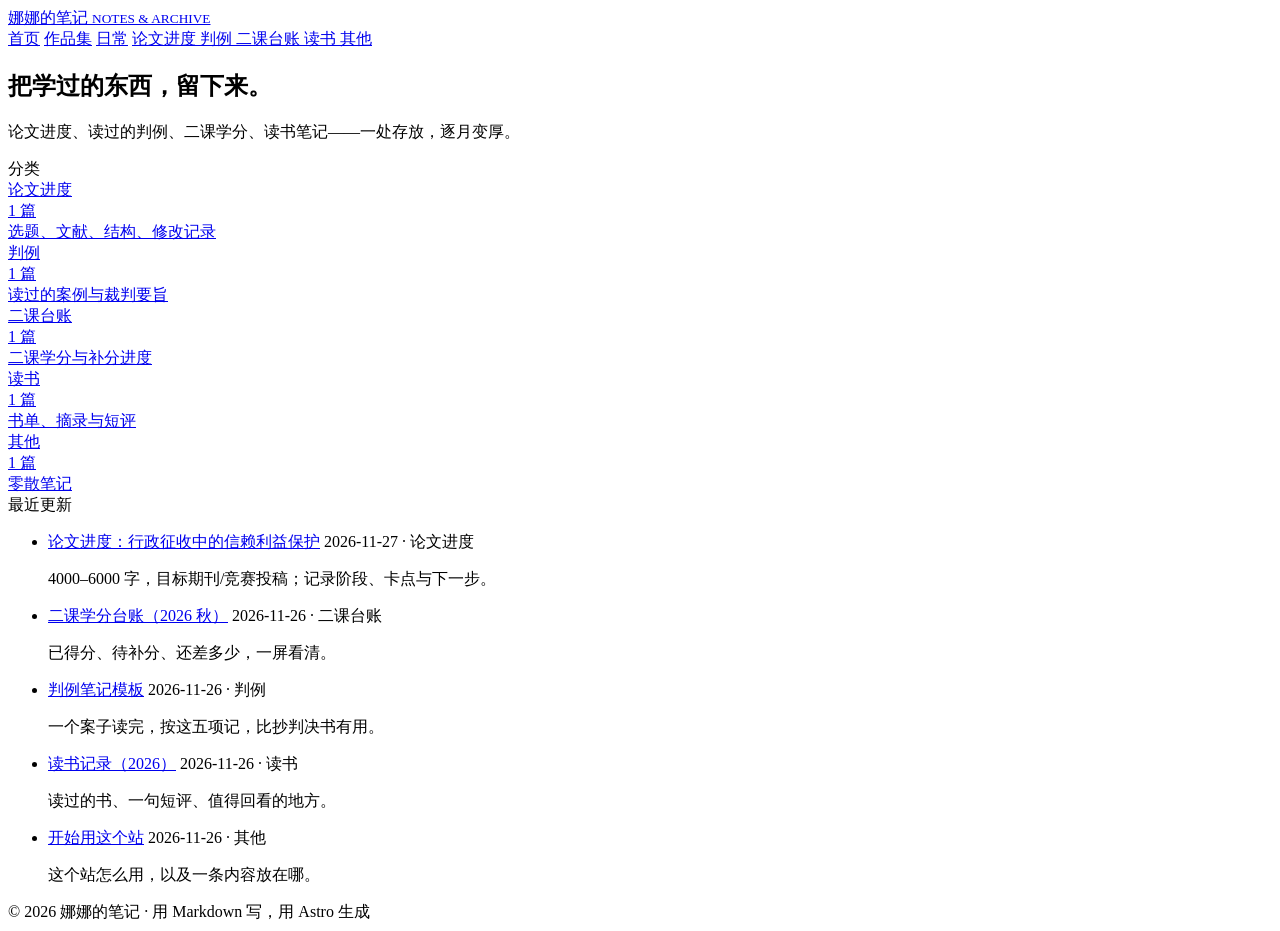
==== index.html @ 73c6eef4 "deploy: notes site" ====
<!DOCTYPE html><html lang="zh-CN"> <head><meta charset="utf-8"><meta name="viewport" content="width=device-width, initial-scale=1"><title>首页 · 娜娜的笔记</title><meta name="description" content="论文进度、判例笔记、二课台账与读书记录。"><link rel="icon" href="data:image/svg+xml,<svg xmlns='http://www.w3.org/2000/svg' viewBox='0 0 100 100'><text y='.9em' font-size='90'>📚</text></svg>"><link rel="stylesheet" href="/notes/_astro/_category_.BlzM2Nhw.css"></head> <body> <header class="site-header"> <div class="wrap"> <a class="brand" href="/notes/"> 娜娜的笔记 <small>NOTES &amp; ARCHIVE</small> </a> <nav class="site-nav"> <a href="/notes/">首页</a> <a href="/notes/portfolio/">作品集</a> <a href="/notes/plan/">日常</a> <a href="/notes/c/paper/"> 论文进度 </a><a href="/notes/c/case/"> 判例 </a><a href="/notes/c/ledger/"> 二课台账 </a><a href="/notes/c/reading/"> 读书 </a><a href="/notes/c/misc/"> 其他 </a> </nav> </div> </header> <main> <div class="wrap">  <section class="hero"> <h1>把学过的东西，留下来。</h1> <p>论文进度、读过的判例、二课学分、读书笔记——一处存放，逐月变厚。</p> </section> <div class="section-title">分类</div> <div class="cat-grid"> <a href="/notes/c/paper/"> <div class="name">论文进度</div> <div class="count">1 篇</div> <div class="desc">选题、文献、结构、修改记录</div> </a><a href="/notes/c/case/"> <div class="name">判例</div> <div class="count">1 篇</div> <div class="desc">读过的案例与裁判要旨</div> </a><a href="/notes/c/ledger/"> <div class="name">二课台账</div> <div class="count">1 篇</div> <div class="desc">二课学分与补分进度</div> </a><a href="/notes/c/reading/"> <div class="name">读书</div> <div class="count">1 篇</div> <div class="desc">书单、摘录与短评</div> </a><a href="/notes/c/misc/"> <div class="name">其他</div> <div class="count">1 篇</div> <div class="desc">零散笔记</div> </a> </div> <div class="section-title">最近更新</div> <ul class="note-list"> <li> <div class="row"> <a class="title" href="/notes/notes/paper-progress/">论文进度：行政征收中的信赖利益保护</a> <span class="date">2026-11-27 · 论文进度</span> </div> <p class="summary">4000–6000 字，目标期刊/竞赛投稿；记录阶段、卡点与下一步。</p> </li><li> <div class="row"> <a class="title" href="/notes/notes/ledger-2026/">二课学分台账（2026 秋）</a> <span class="date">2026-11-26 · 二课台账</span> </div> <p class="summary">已得分、待补分、还差多少，一屏看清。</p> </li><li> <div class="row"> <a class="title" href="/notes/notes/case-template/">判例笔记模板</a> <span class="date">2026-11-26 · 判例</span> </div> <p class="summary">一个案子读完，按这五项记，比抄判决书有用。</p> </li><li> <div class="row"> <a class="title" href="/notes/notes/reading-2026/">读书记录（2026）</a> <span class="date">2026-11-26 · 读书</span> </div> <p class="summary">读过的书、一句短评、值得回看的地方。</p> </li><li> <div class="row"> <a class="title" href="/notes/notes/2026-11-26-start/">开始用这个站</a> <span class="date">2026-11-26 · 其他</span> </div> <p class="summary">这个站怎么用，以及一条内容放在哪。</p> </li> </ul> </div> </main> <footer class="site-footer"> <div class="wrap"> <span>© 2026 娜娜的笔记</span> <span> · 用 Markdown 写，用 Astro 生成</span> </div> </footer> </body></html>
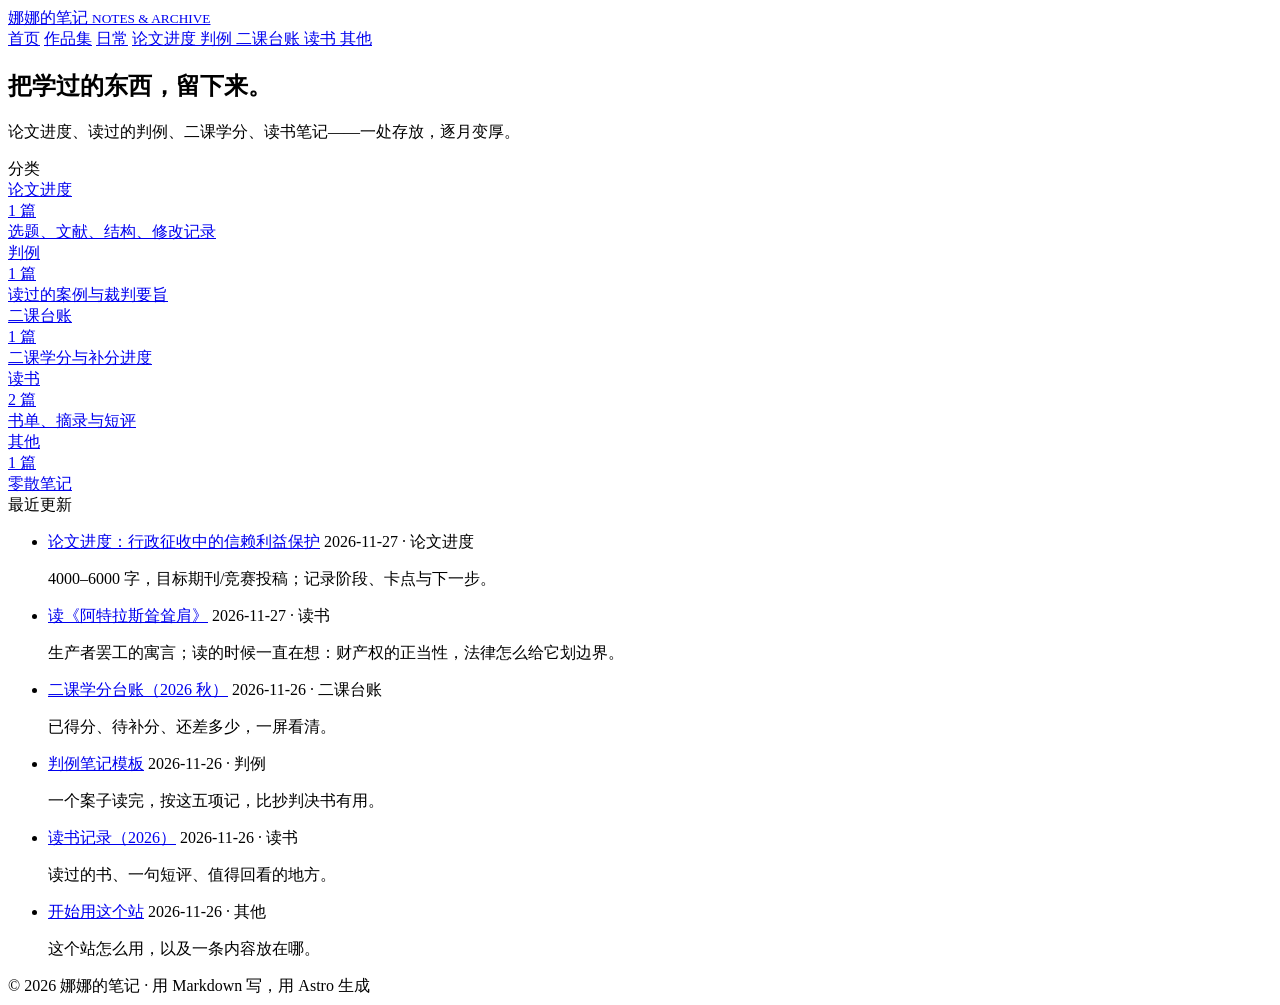
==== commit 927d5d9f: "update: 2026-11-27 16:01" ====
--- a/index.html
+++ b/index.html
@@ -1 +1 @@
-<!DOCTYPE html><html lang="zh-CN"> <head><meta charset="utf-8"><meta name="viewport" content="width=device-width, initial-scale=1"><title>首页 · 娜娜的笔记</title><meta name="description" content="论文进度、判例笔记、二课台账与读书记录。"><link rel="icon" href="data:image/svg+xml,<svg xmlns='http://www.w3.org/2000/svg' viewBox='0 0 100 100'><text y='.9em' font-size='90'>📚</text></svg>"><link rel="stylesheet" href="/notes/_astro/_category_.BlzM2Nhw.css"></head> <body> <header class="site-header"> <div class="wrap"> <a class="brand" href="/notes/"> 娜娜的笔记 <small>NOTES &amp; ARCHIVE</small> </a> <nav class="site-nav"> <a href="/notes/">首页</a> <a href="/notes/portfolio/">作品集</a> <a href="/notes/plan/">日常</a> <a href="/notes/c/paper/"> 论文进度 </a><a href="/notes/c/case/"> 判例 </a><a href="/notes/c/ledger/"> 二课台账 </a><a href="/notes/c/reading/"> 读书 </a><a href="/notes/c/misc/"> 其他 </a> </nav> </div> </header> <main> <div class="wrap">  <section class="hero"> <h1>把学过的东西，留下来。</h1> <p>论文进度、读过的判例、二课学分、读书笔记——一处存放，逐月变厚。</p> </section> <div class="section-title">分类</div> <div class="cat-grid"> <a href="/notes/c/paper/"> <div class="name">论文进度</div> <div class="count">1 篇</div> <div class="desc">选题、文献、结构、修改记录</div> </a><a href="/notes/c/case/"> <div class="name">判例</div> <div class="count">1 篇</div> <div class="desc">读过的案例与裁判要旨</div> </a><a href="/notes/c/ledger/"> <div class="name">二课台账</div> <div class="count">1 篇</div> <div class="desc">二课学分与补分进度</div> </a><a href="/notes/c/reading/"> <div class="name">读书</div> <div class="count">1 篇</div> <div class="desc">书单、摘录与短评</div> </a><a href="/notes/c/misc/"> <div class="name">其他</div> <div class="count">1 篇</div> <div class="desc">零散笔记</div> </a> </div> <div class="section-title">最近更新</div> <ul class="note-list"> <li> <div class="row"> <a class="title" href="/notes/notes/paper-progress/">论文进度：行政征收中的信赖利益保护</a> <span class="date">2026-11-27 · 论文进度</span> </div> <p class="summary">4000–6000 字，目标期刊/竞赛投稿；记录阶段、卡点与下一步。</p> </li><li> <div class="row"> <a class="title" href="/notes/notes/ledger-2026/">二课学分台账（2026 秋）</a> <span class="date">2026-11-26 · 二课台账</span> </div> <p class="summary">已得分、待补分、还差多少，一屏看清。</p> </li><li> <div class="row"> <a class="title" href="/notes/notes/case-template/">判例笔记模板</a> <span class="date">2026-11-26 · 判例</span> </div> <p class="summary">一个案子读完，按这五项记，比抄判决书有用。</p> </li><li> <div class="row"> <a class="title" href="/notes/notes/reading-2026/">读书记录（2026）</a> <span class="date">2026-11-26 · 读书</span> </div> <p class="summary">读过的书、一句短评、值得回看的地方。</p> </li><li> <div class="row"> <a class="title" href="/notes/notes/2026-11-26-start/">开始用这个站</a> <span class="date">2026-11-26 · 其他</span> </div> <p class="summary">这个站怎么用，以及一条内容放在哪。</p> </li> </ul> </div> </main> <footer class="site-footer"> <div class="wrap"> <span>© 2026 娜娜的笔记</span> <span> · 用 Markdown 写，用 Astro 生成</span> </div> </footer> </body></html>+<!DOCTYPE html><html lang="zh-CN"> <head><meta charset="utf-8"><meta name="viewport" content="width=device-width, initial-scale=1"><title>首页 · 娜娜的笔记</title><meta name="description" content="论文进度、判例笔记、二课台账与读书记录。"><link rel="icon" href="data:image/svg+xml,<svg xmlns='http://www.w3.org/2000/svg' viewBox='0 0 100 100'><text y='.9em' font-size='90'>📚</text></svg>"><link rel="stylesheet" href="/notes/_astro/_category_.BlzM2Nhw.css"></head> <body> <header class="site-header"> <div class="wrap"> <a class="brand" href="/notes/"> 娜娜的笔记 <small>NOTES &amp; ARCHIVE</small> </a> <nav class="site-nav"> <a href="/notes/">首页</a> <a href="/notes/portfolio/">作品集</a> <a href="/notes/plan/">日常</a> <a href="/notes/c/paper/"> 论文进度 </a><a href="/notes/c/case/"> 判例 </a><a href="/notes/c/ledger/"> 二课台账 </a><a href="/notes/c/reading/"> 读书 </a><a href="/notes/c/misc/"> 其他 </a> </nav> </div> </header> <main> <div class="wrap">  <section class="hero"> <h1>把学过的东西，留下来。</h1> <p>论文进度、读过的判例、二课学分、读书笔记——一处存放，逐月变厚。</p> </section> <div class="section-title">分类</div> <div class="cat-grid"> <a href="/notes/c/paper/"> <div class="name">论文进度</div> <div class="count">1 篇</div> <div class="desc">选题、文献、结构、修改记录</div> </a><a href="/notes/c/case/"> <div class="name">判例</div> <div class="count">1 篇</div> <div class="desc">读过的案例与裁判要旨</div> </a><a href="/notes/c/ledger/"> <div class="name">二课台账</div> <div class="count">1 篇</div> <div class="desc">二课学分与补分进度</div> </a><a href="/notes/c/reading/"> <div class="name">读书</div> <div class="count">2 篇</div> <div class="desc">书单、摘录与短评</div> </a><a href="/notes/c/misc/"> <div class="name">其他</div> <div class="count">1 篇</div> <div class="desc">零散笔记</div> </a> </div> <div class="section-title">最近更新</div> <ul class="note-list"> <li> <div class="row"> <a class="title" href="/notes/notes/paper-progress/">论文进度：行政征收中的信赖利益保护</a> <span class="date">2026-11-27 · 论文进度</span> </div> <p class="summary">4000–6000 字，目标期刊/竞赛投稿；记录阶段、卡点与下一步。</p> </li><li> <div class="row"> <a class="title" href="/notes/notes/reading-atlas-shrugged/">读《阿特拉斯耸耸肩》</a> <span class="date">2026-11-27 · 读书</span> </div> <p class="summary">生产者罢工的寓言；读的时候一直在想：财产权的正当性，法律怎么给它划边界。</p> </li><li> <div class="row"> <a class="title" href="/notes/notes/ledger-2026/">二课学分台账（2026 秋）</a> <span class="date">2026-11-26 · 二课台账</span> </div> <p class="summary">已得分、待补分、还差多少，一屏看清。</p> </li><li> <div class="row"> <a class="title" href="/notes/notes/case-template/">判例笔记模板</a> <span class="date">2026-11-26 · 判例</span> </div> <p class="summary">一个案子读完，按这五项记，比抄判决书有用。</p> </li><li> <div class="row"> <a class="title" href="/notes/notes/reading-2026/">读书记录（2026）</a> <span class="date">2026-11-26 · 读书</span> </div> <p class="summary">读过的书、一句短评、值得回看的地方。</p> </li><li> <div class="row"> <a class="title" href="/notes/notes/2026-11-26-start/">开始用这个站</a> <span class="date">2026-11-26 · 其他</span> </div> <p class="summary">这个站怎么用，以及一条内容放在哪。</p> </li> </ul> </div> </main> <footer class="site-footer"> <div class="wrap"> <span>© 2026 娜娜的笔记</span> <span> · 用 Markdown 写，用 Astro 生成</span> </div> </footer> </body></html>
